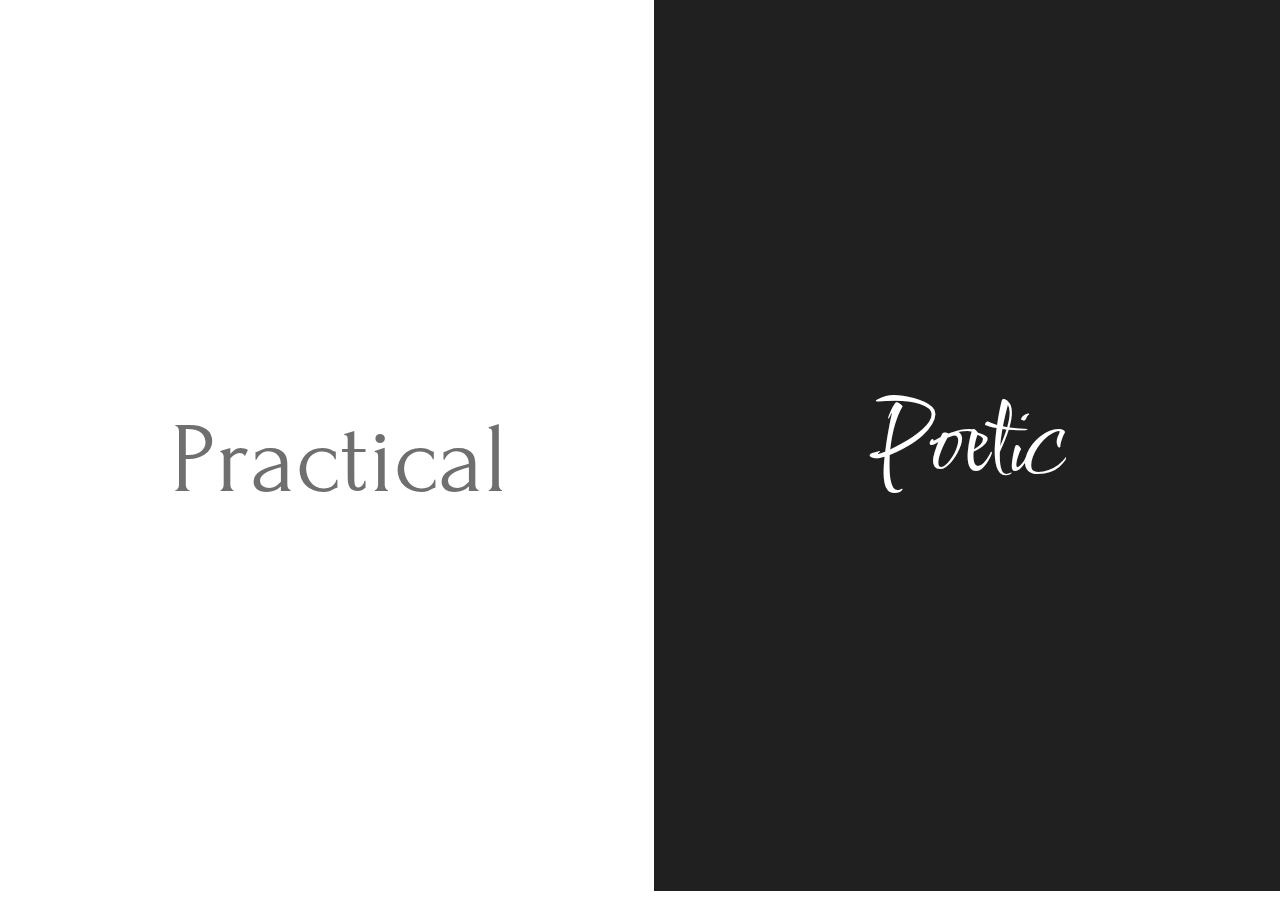
==== base_frame.html @ 741c57bb "Home screen" ====
<!DOCTYPE html>
<html lang="en">

<head>
  <meta charset="UTF-8">
  <meta http-equiv="X-UA-Compatible" content="IE=edge">
  <meta name="viewport" content="width=device-width, initial-scale=1.0">
  <title>PIXI Base Frame</title>
  <link href="./assets/bootstrap.min.css" rel="stylesheet">
  <link href="./baseframe.css" rel="stylesheet">
</head>

<body>
  <div class="row">
    <div class="col-md-12 col-lg-6 text-center" id="left"></div>
    <div class="col-md-12 col-lg-6" id="right"></div>
  </div>

  <script src="./assets/pixi.min.js"></script>
  <script src="./assets/tweenjs.min.js"></script>
  <script src="./intervals.js"></script>
  <script src="./scenes.js"></script>
  <script src="./baseframe.js"></script>
</body>

</html>
---- baseframe.css ----
@import url('https://fonts.googleapis.com/css?family=Comforter');
@import url('https://fonts.googleapis.com/css?family=Shadows+Into+Light');
@import url('https://fonts.googleapis.com/css?family=Forum');

/* =============== SIZING ================== */

body {
  margin-left: 0;
  margin-right: 0;
  height: 99vh;
  width: 99vw;
}

div.row {
  display: flex;
  flex-direction: row;
  height: 100%;
  align-items: stretch;
}

div.row > div {
  text-align: center;
  display: flex;
  flex-direction: column;
  justify-content: center;
  flex: 1;
}

div.row > div#left {
  padding-left: 40px;
  padding-top: 50px;
  padding-bottom: 30px;
}

/* =============== COLOURS ================== */
div.row > div.dark {
  background-color: #202020;
  color: #FFF;
}

div.row > div.button:hover {
  opacity: 0.7;
  cursor: pointer;
}

div#left > button.poetic {
  background-color: rgba(0,0,0,0);
  max-width: fit-content;
  margin: 1em auto;
  padding: 0.2em 0.8em;
  border: dashed 2px white;
  border-radius: 5px;
}

div#left > button.poetic:hover {
  border: solid 2px white;
}

/* ===================== FONTS ===================== */

div.poetic h1, div.poetic h2, div.poetic h3 {
  font-family: 'Comforter';
}

div.poetic p, div.poetic button {
  font-family: 'Shadows Into Light';
}

div.practical h1, div.practical h2, div.practical h3, div.practical p {
  font-family: 'Forum';
}

h1 { font-size: 10rem; }
h2 { font-size: 5.5rem; }
p, button { font-size: 2.8rem; }
p.break { margin-bottom: 0.7em; }
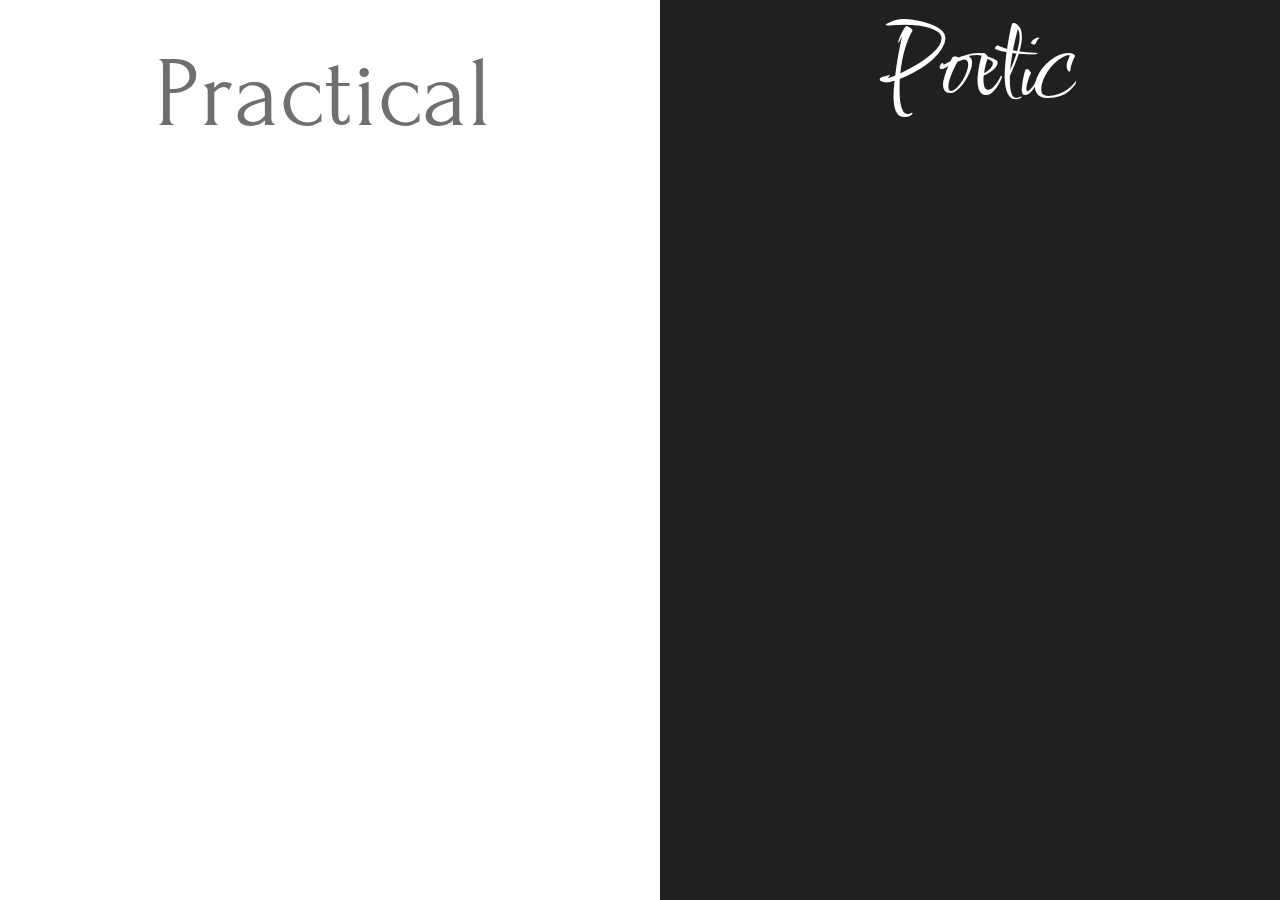
==== commit 5b8f214c: "Fixed Text Overflow" ====
--- a/base_frame.html
+++ b/base_frame.html
@@ -5,7 +5,7 @@
   <meta charset="UTF-8">
   <meta http-equiv="X-UA-Compatible" content="IE=edge">
   <meta name="viewport" content="width=device-width, initial-scale=1.0">
-  <title>PIXI Base Frame</title>
+  <title>2021 Annual Reflection</title>
   <link href="./assets/bootstrap.min.css" rel="stylesheet">
   <link href="./baseframe.css" rel="stylesheet">
 </head>
--- a/baseframe.css
+++ b/baseframe.css
@@ -7,8 +7,9 @@
 body {
   margin-left: 0;
   margin-right: 0;
-  height: 99vh;
-  width: 99vw;
+  height: 100vh;
+  width: 100vw;
+  overflow: hidden;
 }
 
 div.row {
@@ -22,14 +23,15 @@
   text-align: center;
   display: flex;
   flex-direction: column;
-  justify-content: center;
   flex: 1;
 }
 
 div.row > div#left {
-  padding-left: 40px;
-  padding-top: 50px;
-  padding-bottom: 30px;
+  padding-left: 20px;
+  padding-top: 20px;
+  padding-bottom: 20px;
+  padding-right: 20px;
+  overflow-y: auto;
 }
 
 /* =============== COLOURS ================== */
@@ -46,7 +48,7 @@
 div#left > button.poetic {
   background-color: rgba(0,0,0,0);
   max-width: fit-content;
-  margin: 1em auto;
+  margin: auto;
   padding: 0.2em 0.8em;
   border: dashed 2px white;
   border-radius: 5px;
